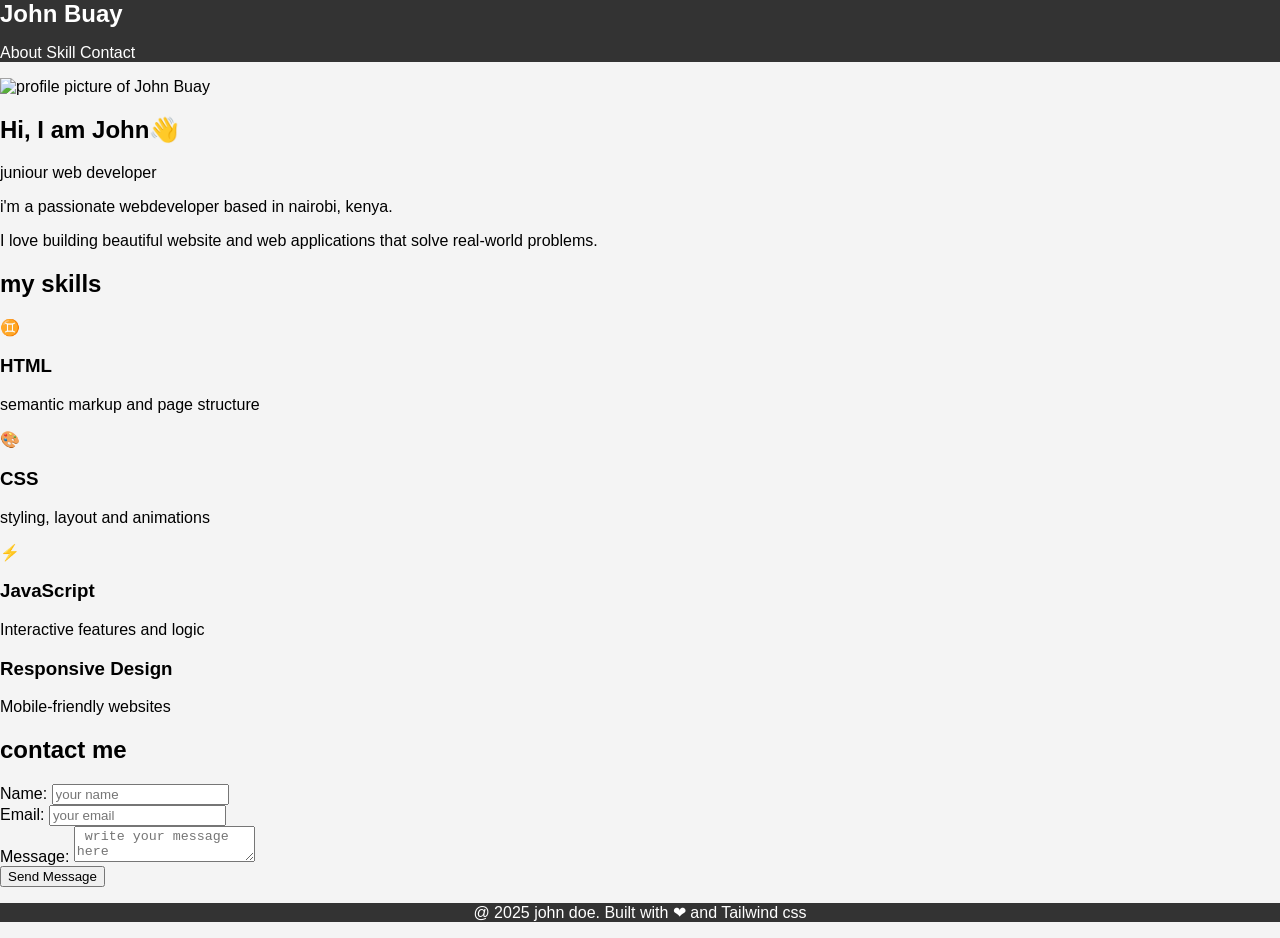
==== index.html @ c987abcb "Fixed CSS errors" ====
<!DOCTYPE html>
<html lang="en">
<head>
    <meta charset="UTF-8">
    <meta name="viewport" content="width=device-width, initial-scale=1.0">
    <title>My portfolio</title>
    <link rel="stylesheet" href="style.css">
</head>
<body>
    <nav>
       <div>
    <h1>John Buay</h1>
    <ul>
        <li><a href="#about">About</a></li>
        <li><a href="#skill">Skill</a></li>
        <li><a href="#contact">Contact</a></li>
    </ul>
        </div>
    </nav>



    <section id="about">
    
        <div>
            <img 
                src="https://i.pravatar.githubusercontent.com/u/122380441?v=4"
                alt="profile picture of John Buay">
        </div>

        <div>
            <h2>Hi, I am John👋</h2>
            <p>juniour web developer</p>
            <p>i'm a passionate webdeveloper based in nairobi, kenya.</P>
           <P>I love building beautiful website and web applications that solve real-world problems.</p>
        </div>
    </section>


    <section id="skill">
        <div>
            <h2>my skills</h2>
        </div> 

        <div>
            <div>♊</div>
            <h3>HTML</h3>
            <p>semantic markup and page structure</p>
        </div>

        <div>
            <div>🎨</div>
            <h3>CSS</h3>
            <p>styling, layout and animations</p>
        </div>
           <div> 
            <div>⚡</div>
            <h3>JavaScript</h3>
            <p>Interactive features and logic</p>
        </div>
        
        <div> 
            <div></div>
            <h3>Responsive Design</h3>
            <p>Mobile-friendly websites</p>
        </div>
    
    </section>

    <section id="contact">
            <h2>contact me</h2>
            <form>
                 <div>
                    <label>Name:</label>
                    <input type="text" placeholder="your name"> 
                </div>

                <div>
                    <label>Email:</label>
                    <input type="email" placeholder="your email">
                </div>

                <div>
                    <label>Message:</label>
                    <textarea placeholder=" write your message here"></textarea>
                </div>

                <button type="submit">Send Message</button>
            </form>
        </section>

        
        <footer>
            <p>@ 2025 john doe. Built with ❤ and Tailwind css</p>
        </footer>
        </body>

        </html>
---- style.css ----
body {
        font-family: Arial, sans-serif;
        margin: 0;
        padding: 0;
        background-color: #f4f4f4;
    }

    nav {
        background-color: #333;
        color: #fff;
        padding: 0;
        margin: 0;
    }

    nav h1 {
        margin: 0;
    }

    nav ul {
        list-style-type: none;
        padding: 0;
    }

    nav ul li {
        display: inline;
        margin-right: 0;
    }

    nav ul li a {
        color: #fff;
        text-decoration: none;
    }

    section {
        padding: 0;
    }

    footer {
        text-align: center;
        padding: 0;
        background-color: #333;
        color: #fff;
    }
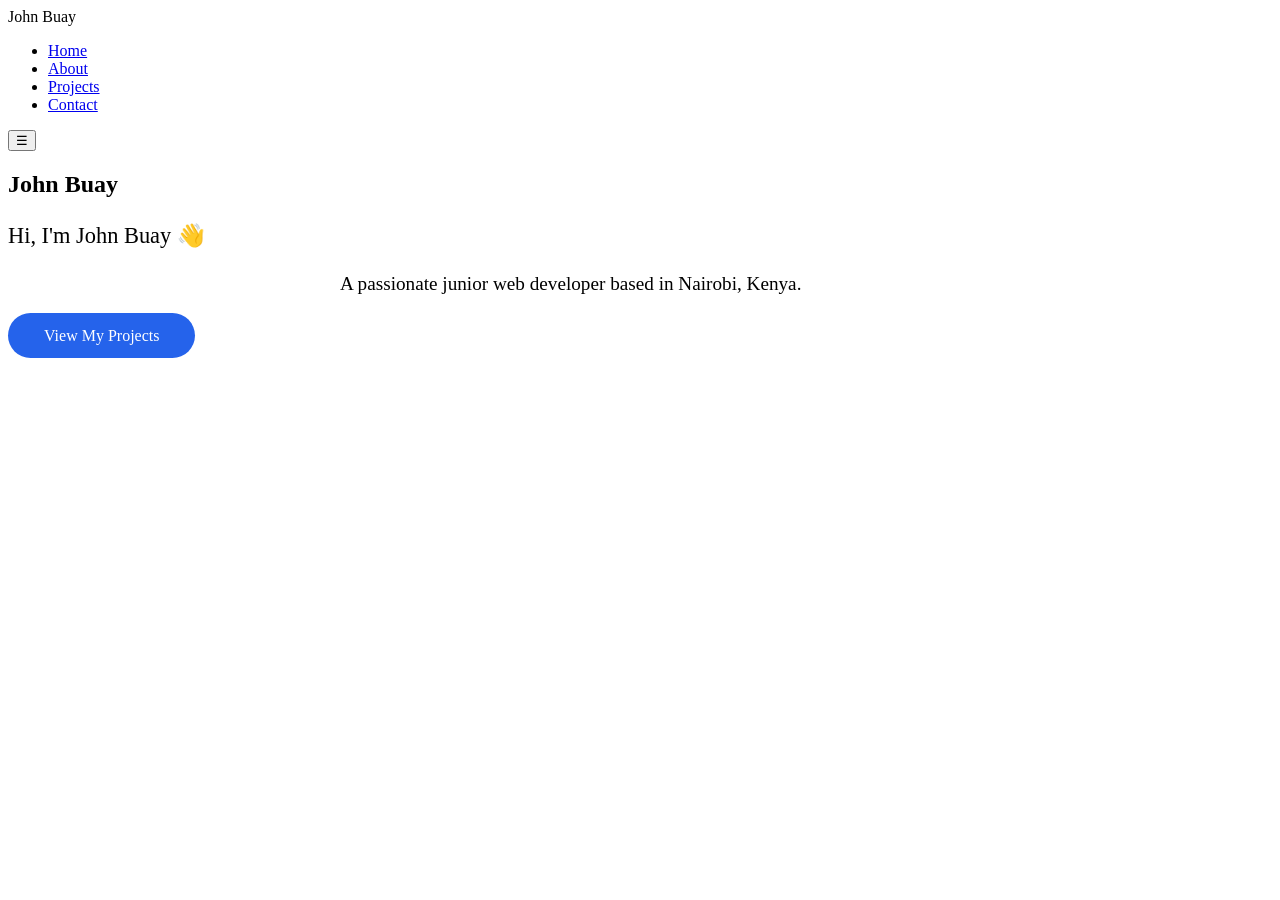
==== commit 564cb084: "Update index.html Updated the portfolio layout and navigation structure." ====
--- a/index.html
+++ b/index.html
@@ -1,98 +1,38 @@
 <!DOCTYPE html>
 <html lang="en">
 <head>
-    <meta charset="UTF-8">
-    <meta name="viewport" content="width=device-width, initial-scale=1.0">
-    <title>My portfolio</title>
-    <link rel="stylesheet" href="style.css">
+  <meta charset="UTF-8">
+  <meta name="viewport" content="width=device-width, initial-scale=1.0">
+  <title>John Buay | Portfolio</title>
+  <link rel="stylesheet" href="styles.css">
 </head>
 <body>
-    <nav>
-       <div>
-    <h1>John Buay</h1>
-    <ul>
-        <li><a href="#about">About</a></li>
-        <li><a href="#skill">Skill</a></li>
-        <li><a href="#contact">Contact</a></li>
-    </ul>
-        </div>
-    </nav>
+  <nav>
+    <div class="nav-container">
+      <div class="logo">John Buay</div>
+      <ul class="nav-links" id="navLinks">
+        <li><a href="index.html">Home</a></li>
+        <li><a href="about.html">About</a></li>
+        <li><a href="projects.html">Projects</a></li>
+        <li><a href="contact.html">Contact</a></li>
+      </ul>
+      <button class="menu-toggle" id="menuToggle">☰</button>
+    </div>
+  </nav>
 
+  <section class="hero">
+    <div>
+      <h1>John Buay</h1>
+      <p style="font-size:1.4rem; margin:1.5rem 0;">Hi, I'm John Buay 👋</p>
+      <p style="font-size:1.2rem; max-width:600px; margin:0 auto 2rem;">A passionate junior web developer based in Nairobi, Kenya.</p>
+      <a href="projects.html" style="background:#2563eb;color:white;padding:14px 36px;border-radius:50px;text-decoration:none;">View My Projects</a>
+    </div>
+  </section>
 
-
-    <section id="about">
-    
-        <div>
-            <img 
-                src="https://i.pravatar.githubusercontent.com/u/122380441?v=4"
-                alt="profile picture of John Buay">
-        </div>
-
-        <div>
-            <h2>Hi, I am John👋</h2>
-            <p>juniour web developer</p>
-            <p>i'm a passionate webdeveloper based in nairobi, kenya.</P>
-           <P>I love building beautiful website and web applications that solve real-world problems.</p>
-        </div>
-    </section>
-
-
-    <section id="skill">
-        <div>
-            <h2>my skills</h2>
-        </div> 
-
-        <div>
-            <div>♊</div>
-            <h3>HTML</h3>
-            <p>semantic markup and page structure</p>
-        </div>
-
-        <div>
-            <div>🎨</div>
-            <h3>CSS</h3>
-            <p>styling, layout and animations</p>
-        </div>
-           <div> 
-            <div>⚡</div>
-            <h3>JavaScript</h3>
-            <p>Interactive features and logic</p>
-        </div>
-        
-        <div> 
-            <div></div>
-            <h3>Responsive Design</h3>
-            <p>Mobile-friendly websites</p>
-        </div>
-    
-    </section>
-
-    <section id="contact">
-            <h2>contact me</h2>
-            <form>
-                 <div>
-                    <label>Name:</label>
-                    <input type="text" placeholder="your name"> 
-                </div>
-
-                <div>
-                    <label>Email:</label>
-                    <input type="email" placeholder="your email">
-                </div>
-
-                <div>
-                    <label>Message:</label>
-                    <textarea placeholder=" write your message here"></textarea>
-                </div>
-
-                <button type="submit">Send Message</button>
-            </form>
-        </section>
-
-        
-        <footer>
-            <p>@ 2025 john doe. Built with ❤ and Tailwind css</p>
-        </footer>
-        </body>
-
-        </html>+  <script>
+    document.getElementById('menuToggle').addEventListener('click', () => {
+      document.getElementById('navLinks').classList.toggle('active');
+    });
+  </script>
+</body>
+</html>
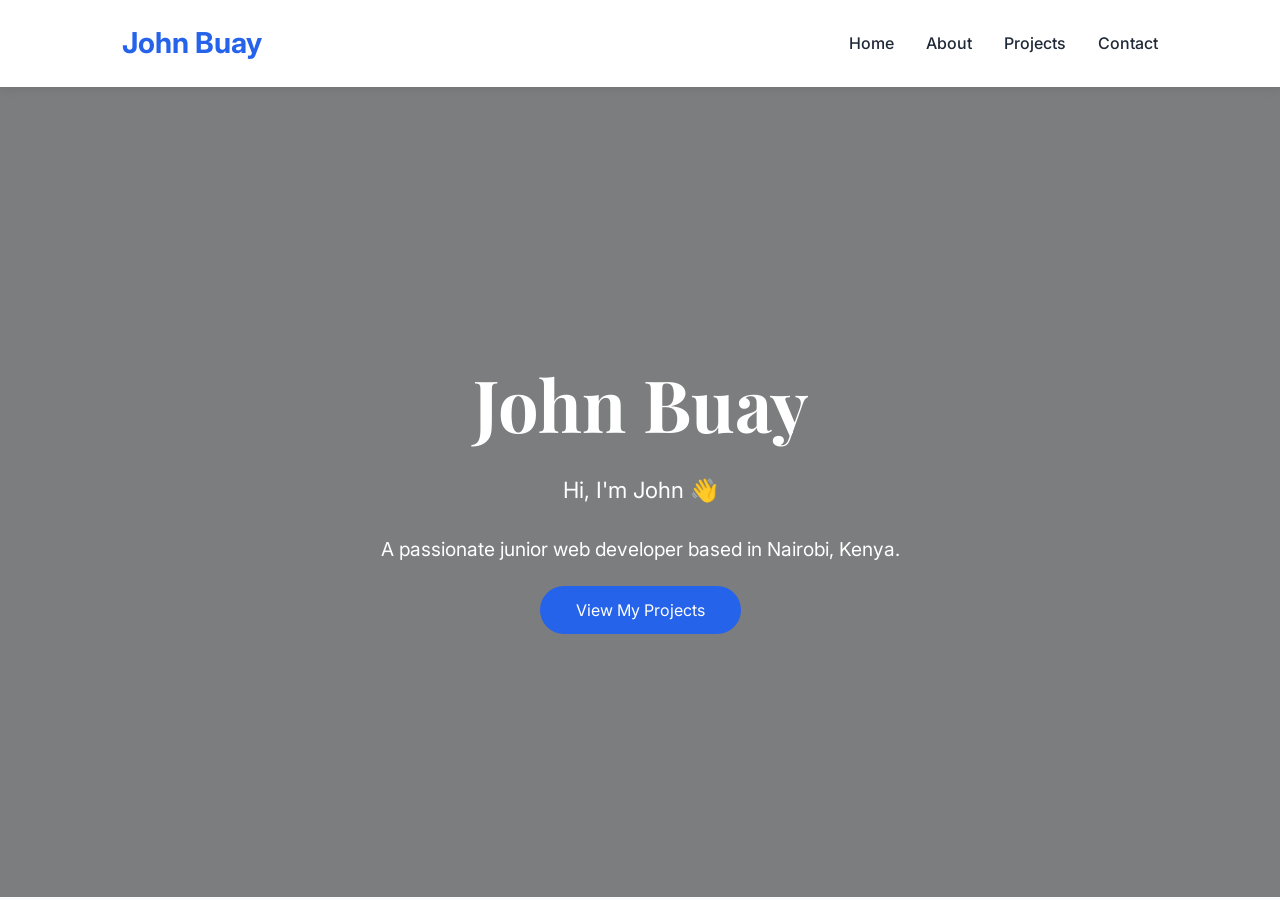
==== commit a7b84cda: "Add files via upload" ====
--- a/index.html
+++ b/index.html
@@ -1,38 +1,38 @@
-<!DOCTYPE html>
-<html lang="en">
-<head>
-  <meta charset="UTF-8">
-  <meta name="viewport" content="width=device-width, initial-scale=1.0">
-  <title>John Buay | Portfolio</title>
-  <link rel="stylesheet" href="styles.css">
-</head>
-<body>
-  <nav>
-    <div class="nav-container">
-      <div class="logo">John Buay</div>
-      <ul class="nav-links" id="navLinks">
-        <li><a href="index.html">Home</a></li>
-        <li><a href="about.html">About</a></li>
-        <li><a href="projects.html">Projects</a></li>
-        <li><a href="contact.html">Contact</a></li>
-      </ul>
-      <button class="menu-toggle" id="menuToggle">☰</button>
-    </div>
-  </nav>
-
-  <section class="hero">
-    <div>
-      <h1>John Buay</h1>
-      <p style="font-size:1.4rem; margin:1.5rem 0;">Hi, I'm John Buay 👋</p>
-      <p style="font-size:1.2rem; max-width:600px; margin:0 auto 2rem;">A passionate junior web developer based in Nairobi, Kenya.</p>
-      <a href="projects.html" style="background:#2563eb;color:white;padding:14px 36px;border-radius:50px;text-decoration:none;">View My Projects</a>
-    </div>
-  </section>
-
-  <script>
-    document.getElementById('menuToggle').addEventListener('click', () => {
-      document.getElementById('navLinks').classList.toggle('active');
-    });
-  </script>
-</body>
-</html>
+<!DOCTYPE html>
+<html lang="en">
+<head>
+  <meta charset="UTF-8">
+  <meta name="viewport" content="width=device-width, initial-scale=1.0">
+  <title>John Buay | Portfolio</title>
+  <link rel="stylesheet" href="styles.css">
+</head>
+<body>
+  <nav>
+    <div class="nav-container">
+      <div class="logo">John Buay</div>
+      <ul class="nav-links" id="navLinks">
+        <li><a href="index.html">Home</a></li>
+        <li><a href="about.html">About</a></li>
+        <li><a href="projects.html">Projects</a></li>
+        <li><a href="contact.html">Contact</a></li>
+      </ul>
+      <button class="menu-toggle" id="menuToggle">☰</button>
+    </div>
+  </nav>
+
+  <section class="hero">
+    <div>
+      <h1>John Buay</h1>
+      <p style="font-size:1.4rem; margin:1.5rem 0;">Hi, I'm John 👋</p>
+      <p style="font-size:1.2rem; max-width:600px; margin:0 auto 2rem;">A passionate junior web developer based in Nairobi, Kenya.</p>
+      <a href="projects.html" style="background:#2563eb;color:white;padding:14px 36px;border-radius:50px;text-decoration:none;">View My Projects</a>
+    </div>
+  </section>
+
+  <script>
+    document.getElementById('menuToggle').addEventListener('click', () => {
+      document.getElementById('navLinks').classList.toggle('active');
+    });
+  </script>
+</body>
+</html>
--- a/styles.css
+++ b/styles.css
@@ -0,0 +1,199 @@
+@import url('https://fonts.googleapis.com/css2?family=Inter:wght@400;500;600&family=Playfair+Display:wght@700&display=swap');
+
+:root {
+  --primary: #2563eb;
+  --text: #1f2937;
+  --light: #f8fafc;
+  --gray: #64748b;
+}
+
+* { margin: 0; padding: 0; box-sizing: border-box; }
+
+body {
+  font-family: 'Inter', system-ui, sans-serif;
+  line-height: 1.7;
+  color: var(--text);
+  background: var(--light);
+}
+
+h1, h2 { font-family: 'Playfair Display', serif; line-height: 1.2; }
+h1 { font-size: clamp(2.8rem, 6vw, 4.5rem); }
+h2 { font-size: 2.4rem; margin-bottom: 1rem; }
+
+nav {
+  background: white;
+  box-shadow: 0 2px 10px rgba(0,0,0,0.08);
+  position: sticky;
+  top: 0;
+  z-index: 100;
+}
+
+.nav-container {
+  max-width: 1100px;
+  margin: 0 auto;
+  padding: 1.2rem 2rem;
+  display: flex;
+  justify-content: space-between;
+  align-items: center;
+}
+
+.logo { font-size: 1.8rem; font-weight: 700; color: var(--primary); }
+
+.nav-links {
+  display: flex;
+  gap: 2rem;
+  list-style: none;
+}
+
+.nav-links a {
+  font-weight: 500;
+  color: var(--text);
+  text-decoration: none;
+}
+
+.nav-links a:hover { color: var(--primary); }
+
+.menu-toggle {
+  display: none;
+  font-size: 1.8rem;
+  background: none;
+  border: none;
+  cursor: pointer;
+}
+
+/* Hero */
+.hero {
+  min-height: 90vh;
+  display: flex;
+  align-items: center;
+  justify-content: center;
+  text-align: center;
+  color: white;
+  background: linear-gradient(rgba(0,0,0,0.5), rgba(0,0,0,0.5)), url('https://picsum.photos/id/1015/2000/1200') center/cover;
+  padding: 2rem;
+}
+
+/* About - Circular Profile */
+.about {
+  max-width: 1100px;
+  margin: 5rem auto;
+  padding: 0 2rem;
+  display: grid;
+  grid-template-columns: 1fr 1fr;
+  gap: 4rem;
+  align-items: center;
+}
+
+.profile-photo {
+  width: 260px;
+  height: 260px;
+  border-radius: 50%;
+  object-fit: cover;
+  box-shadow: 0 20px 40px rgba(0,0,0,0.15);
+  border: 8px solid white;
+}
+
+/* Skills */
+.skills {
+  display: flex;
+  flex-wrap: wrap;
+  gap: 1.5rem;
+  margin-top: 2rem;
+}
+
+.skill-item {
+  display: flex;
+  align-items: center;
+  gap: 10px;
+  font-size: 1.1rem;
+}
+
+/* Projects - CSS Grid */
+.gallery-grid {
+  display: grid;
+  grid-template-columns: repeat(auto-fit, minmax(300px, 1fr));
+  gap: 2rem;
+}
+
+.gallery-item {
+  border-radius: 12px;
+  overflow: hidden;
+  box-shadow: 0 10px 25px rgba(0,0,0,0.1);
+  transition: transform 0.3s;
+}
+
+.gallery-item:hover { transform: translateY(-8px); }
+
+.gallery-item img {
+  width: 100%;
+  height: 260px;
+  object-fit: cover;
+}
+
+.overlay {
+  padding: 1.5rem;
+  background: rgba(0,0,0,0.75);
+  color: white;
+}
+
+/* Contact */
+.contact {
+  max-width: 700px;
+  margin: 5rem auto;
+  padding: 0 2rem;
+  text-align: center;
+}
+
+.contact-form {
+  display: flex;
+  flex-direction: column;
+  gap: 1.2rem;
+  margin-top: 2rem;
+}
+
+.contact-form input,
+.contact-form textarea {
+  padding: 1rem;
+  border: 1px solid #ddd;
+  border-radius: 8px;
+  font-size: 1rem;
+}
+
+.contact-form button {
+  background: var(--primary);
+  color: white;
+  padding: 1rem;
+  border: none;
+  border-radius: 8px;
+  font-size: 1.1rem;
+  cursor: pointer;
+}
+
+/* Footer */
+footer {
+  background: #1e2937;
+  color: white;
+  text-align: center;
+  padding: 3rem 2rem;
+  margin-top: 4rem;
+}
+
+/* Mobile Responsive */
+@media (max-width: 768px) {
+  .nav-links {
+    position: fixed;
+    top: 70px;
+    left: -100%;
+    width: 100%;
+    height: calc(100vh - 70px);
+    background: white;
+    flex-direction: column;
+    align-items: center;
+    padding-top: 4rem;
+    transition: 0.4s;
+  }
+  .nav-links.active { left: 0; }
+  .menu-toggle { display: block; }
+  
+  .about { grid-template-columns: 1fr; text-align: center; }
+}
